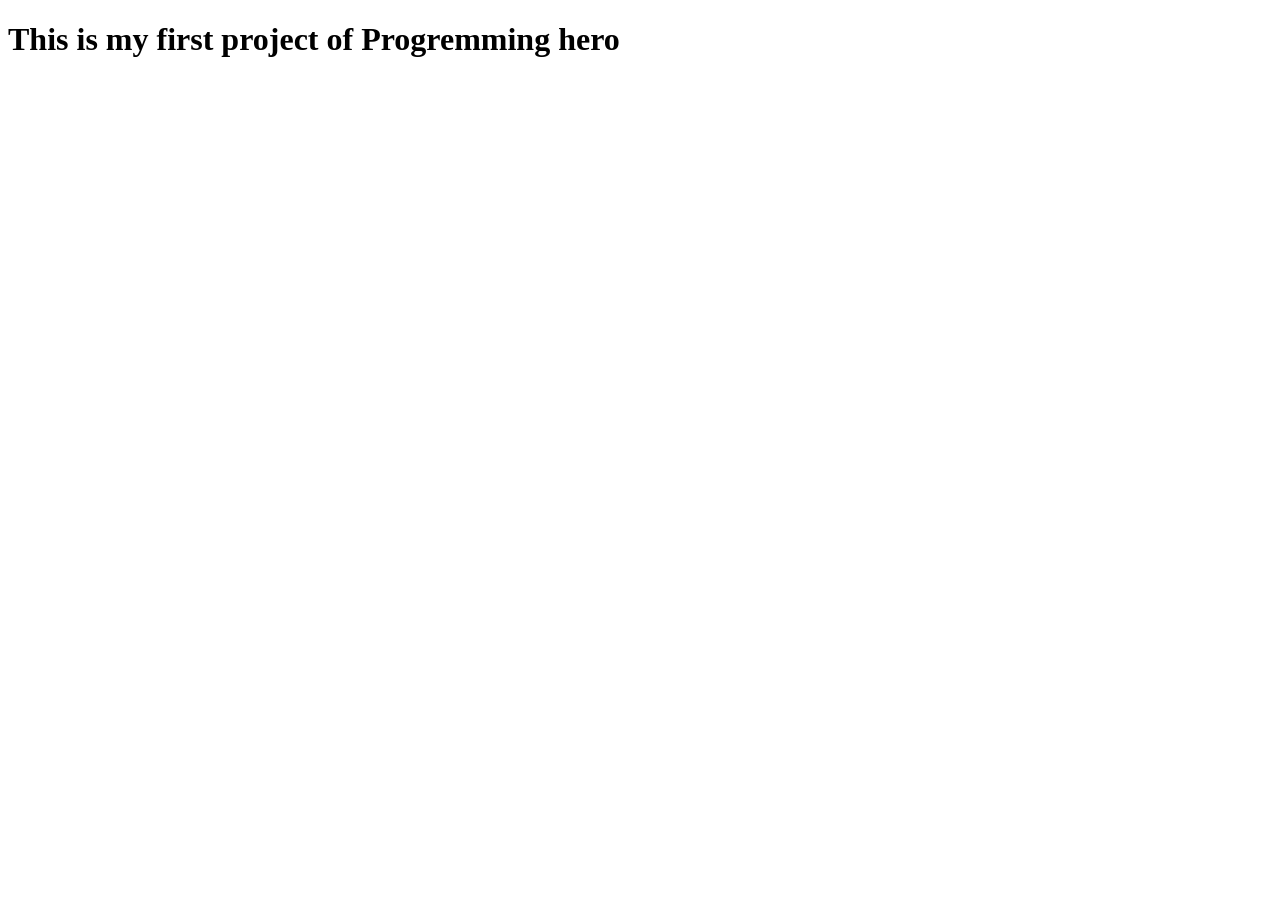
==== index.html @ 297de5f5 "My first Project is upload to github for first time" ====
<!DOCTYPE html>
<html lang="en">
<head>
    <meta charset="UTF-8">
    <meta name="viewport" content="width=device-width, initial-scale=1.0">
    <title>My First Project!</title> 
    <link rel="stylesheet" href="style.css">
</head>
<body>
    
    <H1>This is my first project of Progremming hero</H1>
</body>
</html>
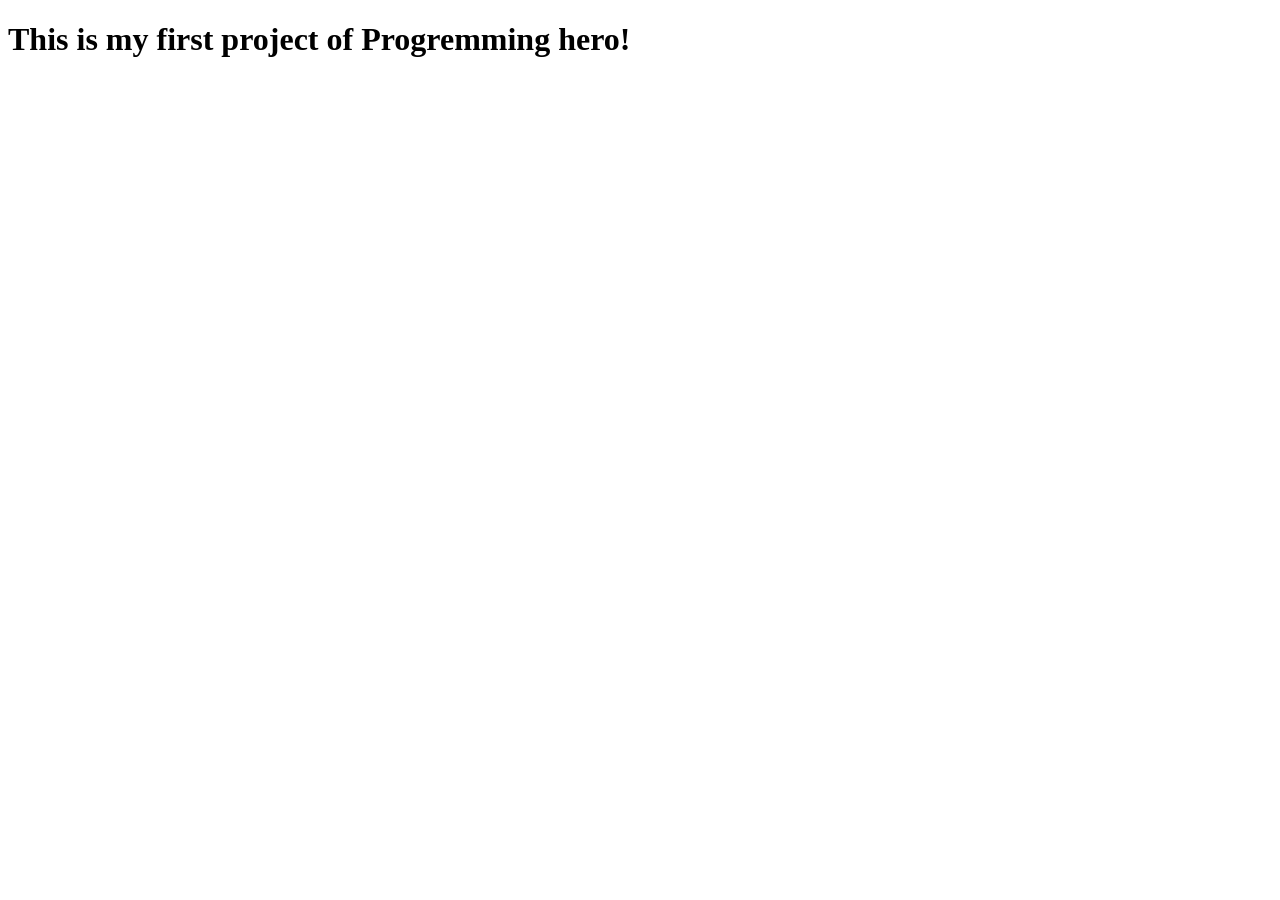
==== commit 84fcce56: "recheck" ====
--- a/index.html
+++ b/index.html
@@ -8,6 +8,6 @@
 </head>
 <body>
     
-    <H1>This is my first project of Progremming hero</H1>
+    <H1>This is my first project of Progremming hero!</H1>
 </body>
 </html>
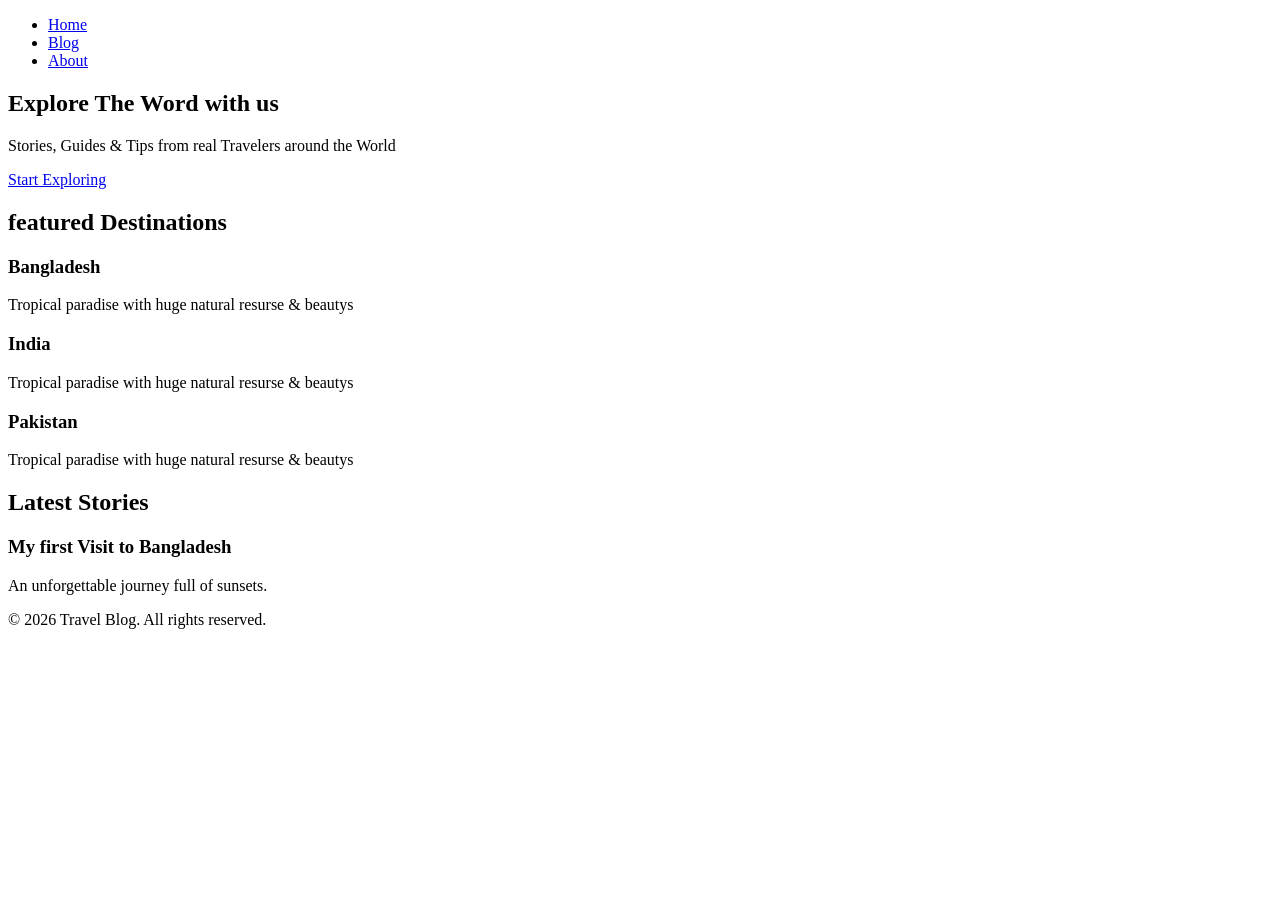
==== commit 4af0af46: "Bacic html tag added" ====
--- a/index.html
+++ b/index.html
@@ -7,7 +7,49 @@
     <link rel="stylesheet" href="style.css">
 </head>
 <body>
-    
-    <H1>This is my first project of Progremming hero!</H1>
+    <header>
+        <nav>
+            <ul>
+                <li><a href="index.html">Home</a></li>
+                <li><a href="blog.html">Blog</a></li>
+                <li><a href="about.html">About</a></li>
+            </ul>
+        </nav>
+    </header>
+    <section class="hero">
+        <h1>Explore The Word with us</h1>  
+        <p>Stories, Guides & Tips from real Travelers around the World</p>
+        <a href="blog.html">Start Exploring</a>
+    </section>
+    <section class="destinations">
+        <h2>featured Destinations</h2>
+
+
+        <article>
+            <h3>Bangladesh</h3>
+            <p>Tropical paradise with huge natural resurse & beautys</p>
+        </article>
+
+         <article>
+            <h3>India</h3>
+            <p>Tropical paradise with huge natural resurse & beautys</p>
+        </article>
+         <article>
+            <h3>Pakistan</h3>
+            <p>Tropical paradise with huge natural resurse & beautys</p>
+        </article>
+    </section>
+    <section class="blogs">
+        <h2>Latest Stories</h2>
+        <article>
+            <h3>My first Visit to Bangladesh</h3>
+            <p>An unforgettable journey full of sunsets.</p>
+        </article>
+    </section>
+
+    <footer>
+        <p>© 2026 Travel Blog. All rights reserved.</p>
+    </footer>
+
 </body>
 </html>
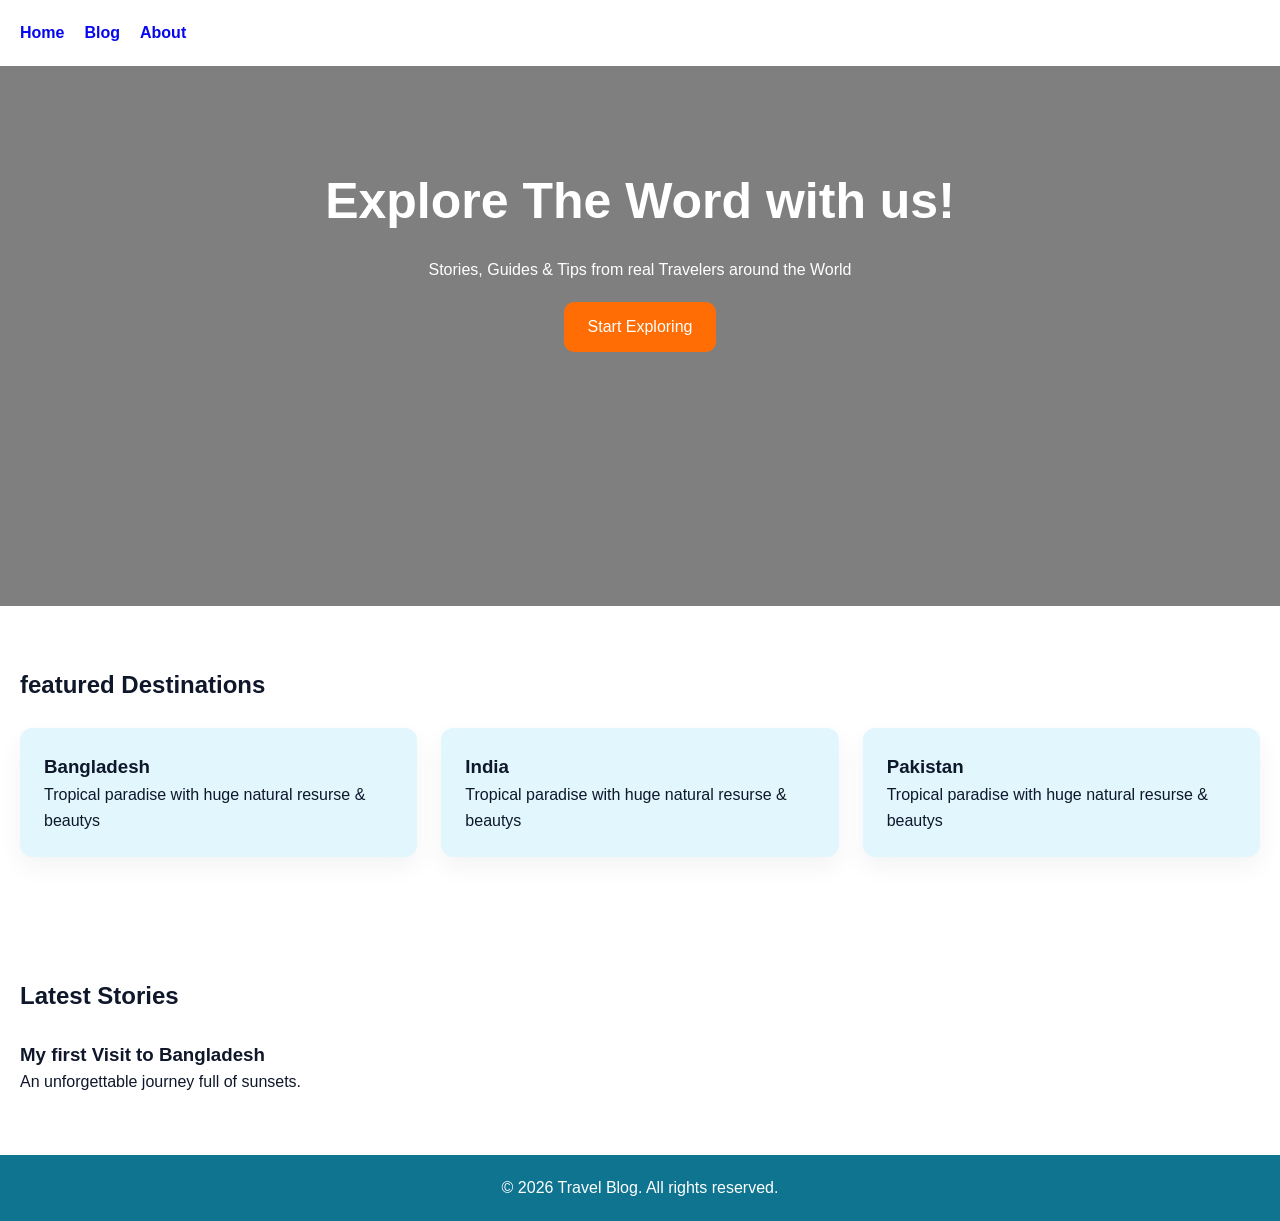
==== commit f8fdd36a: "CSS file customized for index.html filr in style.css" ====
--- a/index.html
+++ b/index.html
@@ -4,7 +4,7 @@
     <meta charset="UTF-8">
     <meta name="viewport" content="width=device-width, initial-scale=1.0">
     <title>My First Project!</title> 
-    <link rel="stylesheet" href="style.css">
+    <link rel="stylesheet" href="CSS/style.css">
 </head>
 <body>
     <header>
@@ -17,27 +17,29 @@
         </nav>
     </header>
     <section class="hero">
-        <h1>Explore The Word with us</h1>  
+        <h1>Explore The Word with us!</h1>  
         <p>Stories, Guides & Tips from real Travelers around the World</p>
         <a href="blog.html">Start Exploring</a>
     </section>
+
     <section class="destinations">
         <h2>featured Destinations</h2>
 
-
-        <article>
+        <div class="destination-grid">
+        <article class="card">
             <h3>Bangladesh</h3>
             <p>Tropical paradise with huge natural resurse & beautys</p>
         </article>
 
-         <article>
+         <article class="card">
             <h3>India</h3>
             <p>Tropical paradise with huge natural resurse & beautys</p>
         </article>
-         <article>
+         <article class="card">
             <h3>Pakistan</h3>
             <p>Tropical paradise with huge natural resurse & beautys</p>
         </article>
+        </div>
     </section>
     <section class="blogs">
         <h2>Latest Stories</h2>
--- a/CSS/style.css
+++ b/CSS/style.css
@@ -0,0 +1,115 @@
+*{
+    margin: 0;
+    padding: 0;
+    box-sizing: border-box;
+}
+body{
+    font-family: Arial, sans-serif;
+    line-height: 1.6;
+    color: #0f172a;
+}
+nav ul{
+    display: flex;
+    gap: 20px;
+    list-style: none;
+    padding: 20px;
+}
+nav a{
+    text-decoration: none;
+    color: #0707ed;
+    font-weight: 600;
+}
+.hero{
+    padding: 80px 20px;
+    background: #c7e6fb;
+}
+.hero h1{
+    font-size: 48px;
+    margin-bottom: 16px;
+}
+.hero a{
+  display: inline-flex;
+  margin-top: 20px;
+  text-align: center;
+  font-weight: 400;
+  color: rgb(255, 255, 255);
+  background: #ff6d04;
+  padding: 12px 24px;
+  text-decoration: none;
+  border-radius: 10px;
+
+}
+.hero a:hover{
+    background-color: rgb(194, 243, 243);
+    color: #000000;
+}
+
+
+section {
+  padding: 60px 20px;
+}
+
+h2 {
+  margin-bottom: 24px;
+}
+footer {
+  text-align: center;
+  padding: 20px;
+  background: #0e7490;
+  color: white;
+}
+.destination-grid {
+  display: grid;
+  grid-template-columns: repeat(auto-fit, minmax(250px, 1fr));
+  gap: 24px;
+}
+
+.card {
+  background: rgb(225, 247, 253);
+  padding: 24px;
+  border-radius: 12px;
+  box-shadow: 0 10px 25px rgba(0,0,0,0.05);
+  transition: transform 0.3s ease, box-shadow 0.3s ease;
+}
+.card:hover {
+  transform: translateY(-6px);
+  box-shadow: 0 20px 40px rgba(0,0,0,0.1);
+}
+@media (max-width: 600px) {
+  .hero h1 {
+    font-size: 32px;
+  }
+}
+
+.hero {
+  min-height: 60vh;
+  background: 
+    linear-gradient(rgba(0,0,0,0.5), rgba(0,0,0,0.5)),
+    url("../images/hero.jpg") center/cover no-repeat;
+  align-items: center;
+  justify-content: center;
+  text-align: center;
+  color: white;
+  padding: 20px;
+}
+.hero{
+    padding: 95px 20px;
+}
+.hero h1{
+    font-size: 50px;
+    margin-bottom: 16px;
+}
+
+/* .hero {
+  min-height: 80vh;
+  background: 
+    linear-gradient(rgba(0,0,0,0.5), rgba(0,0,0,0.5)),
+    url("../images/hero.jpg") center/cover no-repeat;
+  display: flex;
+  align-items: center;
+  justify-content: center;
+  text-align: center;
+  color: white;
+  padding: 20px;
+} */
+
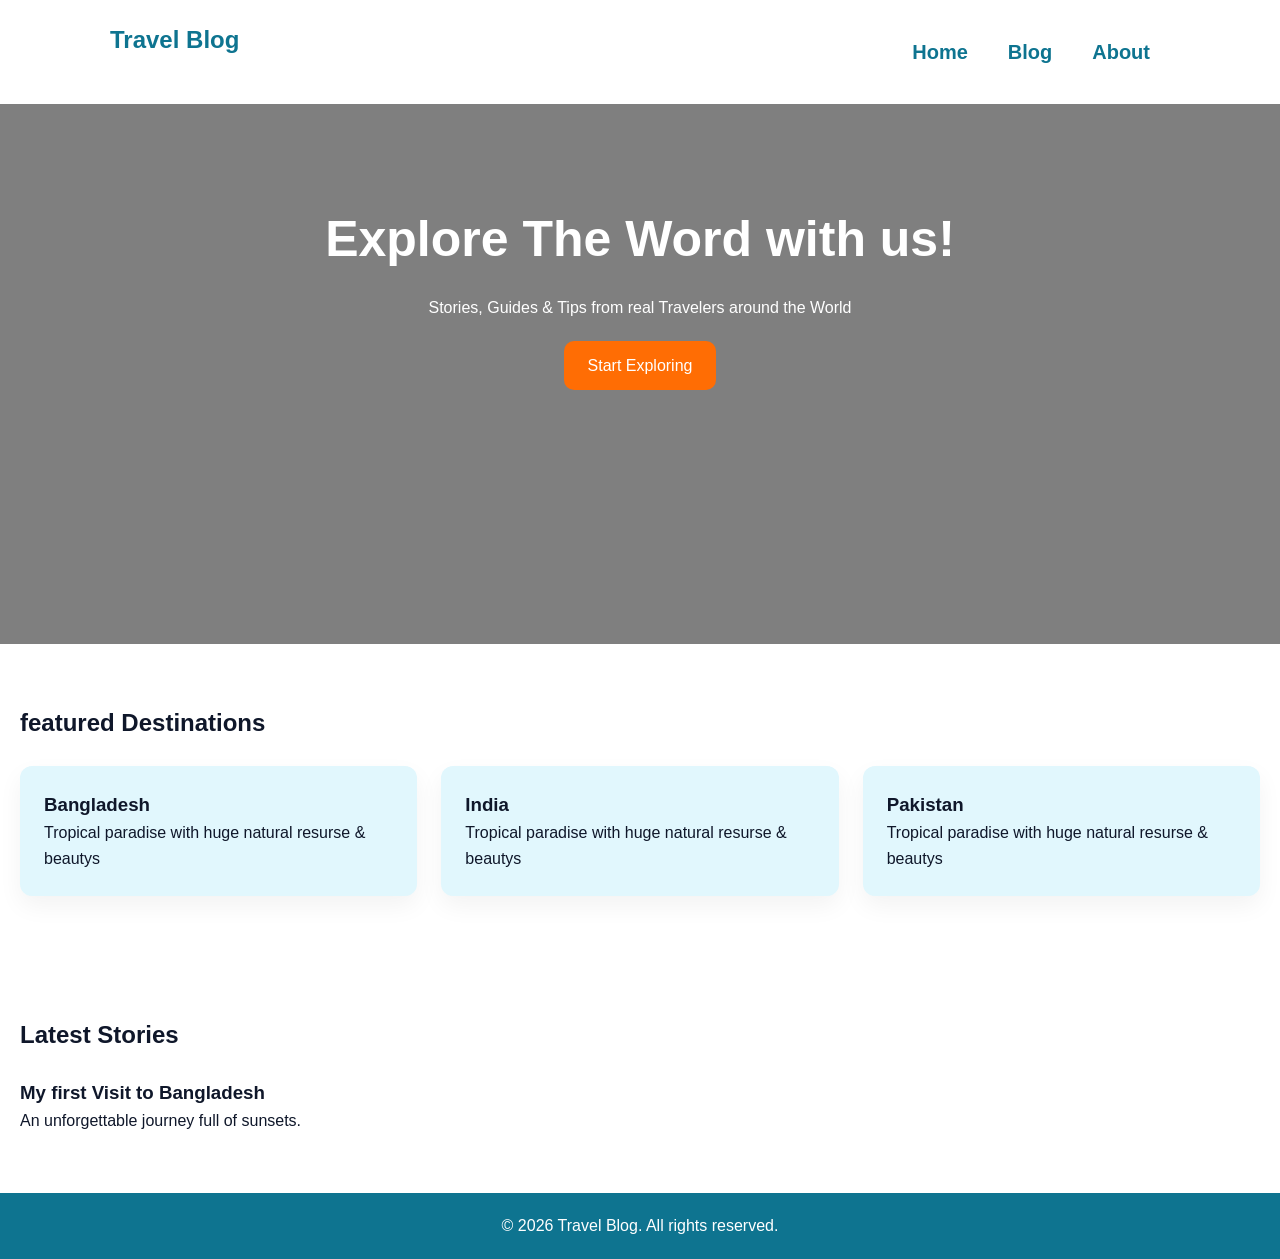
==== commit 0bfeea80: "Css file customized including nabbar, hero section" ====
--- a/index.html
+++ b/index.html
@@ -7,9 +7,10 @@
     <link rel="stylesheet" href="CSS/style.css">
 </head>
 <body>
-    <header>
-        <nav>
-            <ul>
+    <header class="header">
+        <nav class="navbar">
+            <h2 class="logo"><a href="index.html">Travel Blog</a></h2>
+            <ul class="nav-links">
                 <li><a href="index.html">Home</a></li>
                 <li><a href="blog.html">Blog</a></li>
                 <li><a href="about.html">About</a></li>
--- a/CSS/style.css
+++ b/CSS/style.css
@@ -9,14 +9,15 @@
     color: #0f172a;
 }
 nav ul{
+    font-size: 20px;
     display: flex;
-    gap: 20px;
+    gap: 40px;
     list-style: none;
     padding: 20px;
 }
 nav a{
     text-decoration: none;
-    color: #0707ed;
+    color: #0e7490;
     font-weight: 600;
 }
 .hero{
@@ -99,17 +100,43 @@
     font-size: 50px;
     margin-bottom: 16px;
 }
+.header{
+    position: sticky;
+    top: 0;
+    z-index: 1000;
+    background: rgb(255, 255, 255);
+}
+.navbar{
+    max-width: 1100px;
+    margin: auto;
+    padding: 16px 20px;
+    display: flex;
+    justify-content: space-between;
+    align-items: center;
+}
+.logo {
+  color: #0e7490;
+  font-size: 24px;
+}
 
-/* .hero {
-  min-height: 80vh;
-  background: 
-    linear-gradient(rgba(0,0,0,0.5), rgba(0,0,0,0.5)),
-    url("../images/hero.jpg") center/cover no-repeat;
-  display: flex;
-  align-items: center;
-  justify-content: center;
-  text-align: center;
-  color: white;
-  padding: 20px;
-} */
+.nab-links {
+    list-style: none;
+    display: flex;
+    gap: 24px;
+}
+.nav-links a:hover {
+  color: #f97316;
+  transition: .3s;
+}
+@media (max-width: 600px) {
+  .navbar {
+    flex-direction: column;
+    gap: 12px;
+  }
+}
 
+/* 
+
+
+}
+ */
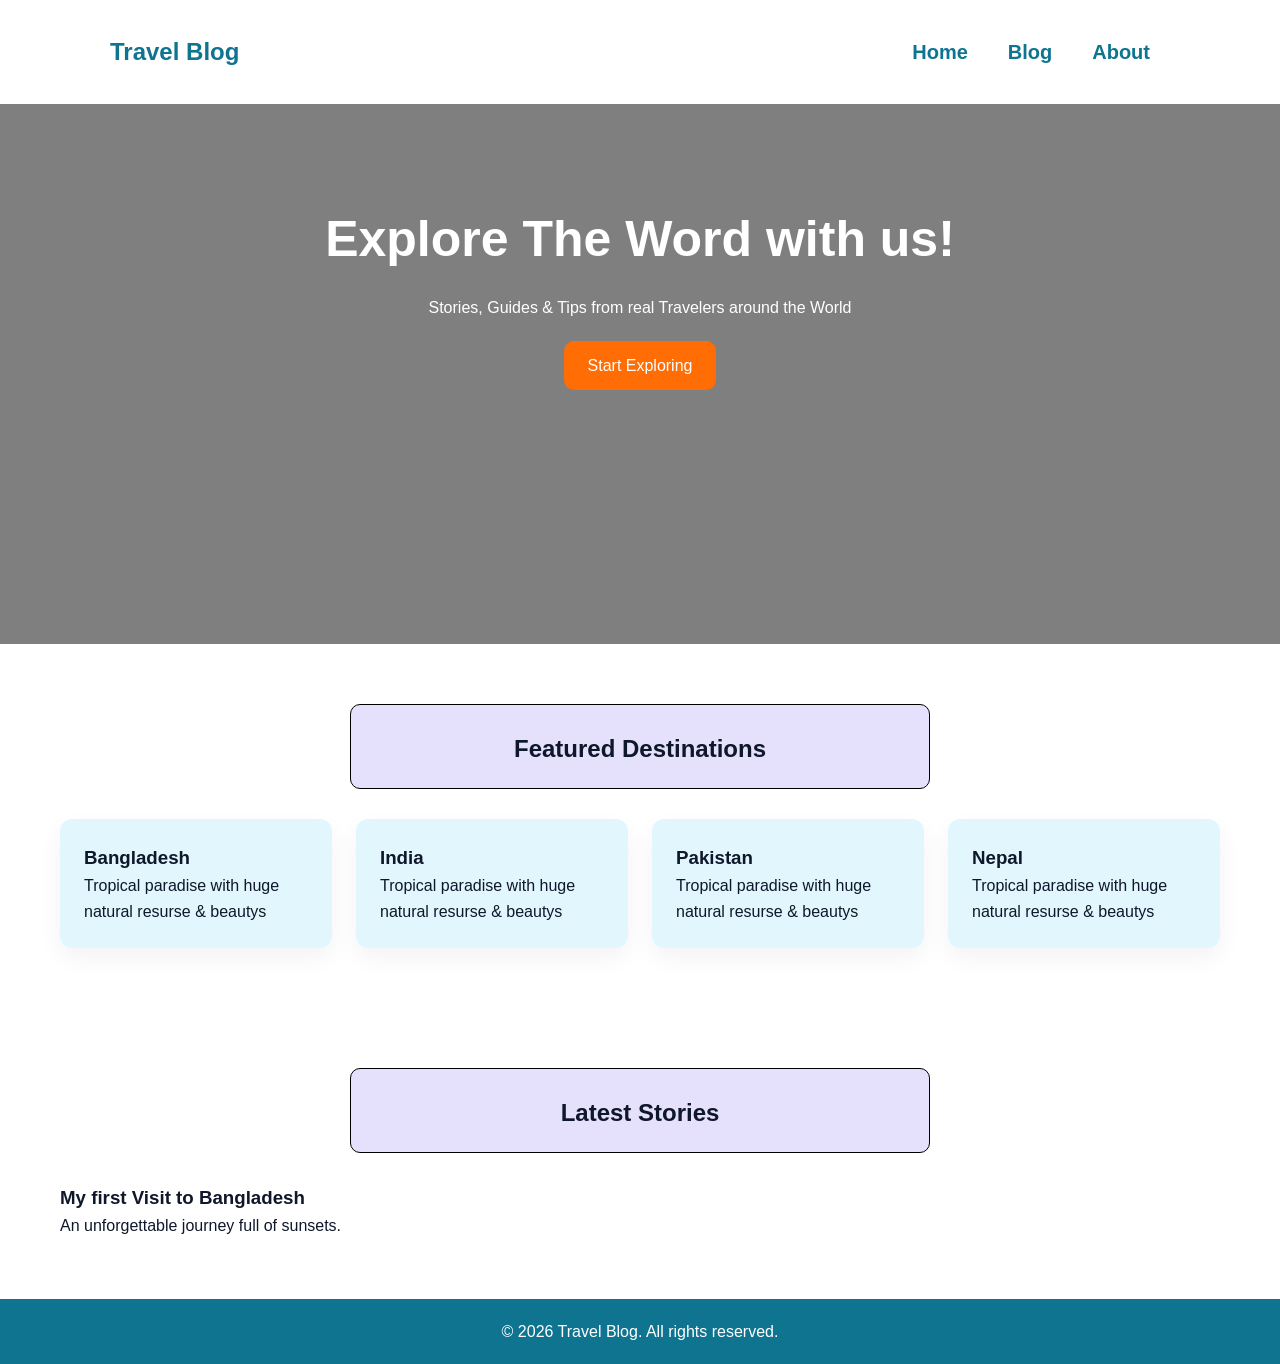
==== commit 9fbbd1b3: "css customized" ====
--- a/index.html
+++ b/index.html
@@ -24,7 +24,7 @@
     </section>
 
     <section class="destinations">
-        <h2>featured Destinations</h2>
+        <h2 class="h2">Featured Destinations</h2>
 
         <div class="destination-grid">
         <article class="card">
@@ -40,10 +40,14 @@
             <h3>Pakistan</h3>
             <p>Tropical paradise with huge natural resurse & beautys</p>
         </article>
+        <article class="card">
+            <h3>Nepal</h3>
+            <p>Tropical paradise with huge natural resurse & beautys</p>
+        </article>
         </div>
     </section>
     <section class="blogs">
-        <h2>Latest Stories</h2>
+        <h2 class="h2">Latest Stories</h2>
         <article>
             <h3>My first Visit to Bangladesh</h3>
             <p>An unforgettable journey full of sunsets.</p>
--- a/CSS/style.css
+++ b/CSS/style.css
@@ -47,11 +47,24 @@
 
 
 section {
-  padding: 60px 20px;
+  padding: 60px 60px;
 }
 
-h2 {
+.h2 {
   margin-bottom: 24px;
+  padding: 10px;
+  padding-top: 25px;
+  border: #000000 solid;
+  background-color:#e5e0fcfe;
+  width: 200px;
+  height: 85px;
+  text-align: center;
+  border-width: .5px;
+  border-radius: 10px;  
+  width: 50%;
+  margin: 0 auto;
+  margin-bottom: 30px;
+           
 }
 footer {
   text-align: center;
@@ -134,9 +147,3 @@
     gap: 12px;
   }
 }
-
-/* 
-
-
-}
- */
